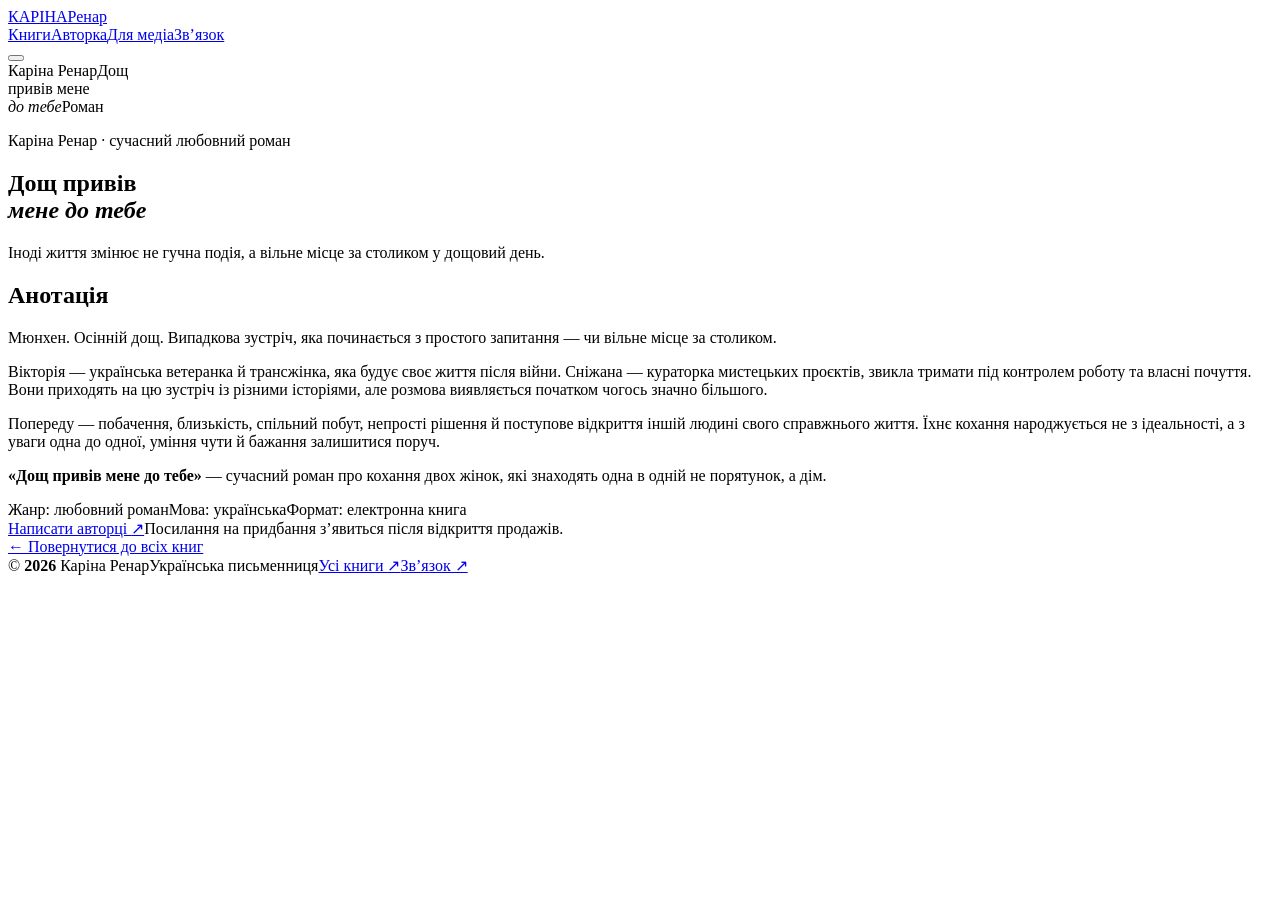
==== public/dosh-pryviv-mene-do-tebe.html @ 3561c35e "Додати каталог книг і сторінку роману «Дощ привів мене до тебе» (чернетка)" ====
<!doctype html>
<html lang="uk">
<head>
<meta charset="utf-8"/>
<meta name="viewport" content="width=device-width,initial-scale=1"/>
<meta name="theme-color" content="#f7f2e9"/>
<title>Дощ привів мене до тебе — роман Каріни Ренар</title>
<meta name="description" content="«Дощ привів мене до тебе» — сучасний любовний роман Каріни Ренар про Вікторію і Сніжану, випадкову зустріч у Мюнхені, близькість, довіру та право бути собою."/>
<link rel="canonical" href="https://karina-renar-book.karina0zp0ua.workers.dev/dosh-pryviv-mene-do-tebe.html"/>
<meta property="og:type" content="book"/>
<meta property="og:locale" content="uk_UA"/>
<meta property="og:site_name" content="Каріна Ренар"/>
<meta property="og:title" content="Дощ привів мене до тебе — Каріна Ренар"/>
<meta property="og:description" content="Сучасний роман про двох жінок, які знаходять одна в одній дім."/>
<meta property="og:url" content="https://karina-renar-book.karina0zp0ua.workers.dev/dosh-pryviv-mene-do-tebe.html"/>
<meta name="twitter:card" content="summary"/>
<link rel="icon" href="/favicon.svg" type="image/svg+xml"/>
<link rel="preconnect" href="https://fonts.googleapis.com"/>
<link rel="preconnect" href="https://fonts.gstatic.com" crossorigin/>
<link href="https://fonts.googleapis.com/css2?family=Manrope:wght@300;400;500;600&family=Unbounded:wght@400;500;600&display=swap" rel="stylesheet"/>
<link rel="stylesheet" href="/styles.css?v=20261101-novel"/>
</head>
<body class="novel-page">
<div class="grain" aria-hidden="true"></div>
<header class="nav">
<a class="wordmark" aria-label="Каріна Ренар — на головну" href="/"><span class="wordmark-top">КАРІНА</span><span class="wordmark-bottom">Ренар</span></a>
<nav id="main-navigation" aria-label="Головна навігація">
<a href="/#books">Книги</a><a href="/#about">Авторка</a><a href="/press.html">Для медіа</a><a href="/#contact">Зв’язок</a>
</nav>
<button class="menu" type="button" aria-controls="main-navigation" aria-expanded="false" aria-label="Відкрити меню"><span></span><span></span></button>
</header>
<main class="novel-main">
<div class="novel-intro">
<div class="novel-art reveal">
<div class="novel-cover-frame">
<div class="novel-cover-fallback" role="img" aria-label="Тимчасова типографічна заглушка; перед публікацією замінити затвердженою обкладинкою">
<span class="novel-cover-author">Каріна Ренар</span><span class="novel-cover-title">Дощ<br/>привів мене<br/><em>до тебе</em></span><span class="novel-cover-caption">Роман</span>
</div>
</div>
</div>
<article class="novel-lead reveal">
<p class="kicker">Каріна Ренар · сучасний любовний роман</p>
<h1>Дощ привів<br/><em>мене до тебе</em></h1>
<p class="novel-deck">Іноді життя змінює не гучна подія, а вільне місце за столиком у дощовий день.</p>
<h2>Анотація</h2>
<p class="annotation-text">Мюнхен. Осінній дощ. Випадкова зустріч, яка починається з простого запитання — чи вільне місце за столиком.</p>
<p class="annotation-text">Вікторія — українська ветеранка й трансжінка, яка будує своє життя після війни. Сніжана — кураторка мистецьких проєктів, звикла тримати під контролем роботу та власні почуття. Вони приходять на цю зустріч із різними історіями, але розмова виявляється початком чогось значно більшого.</p>
<p class="annotation-text">Попереду — побачення, близькість, спільний побут, непрості рішення й поступове відкриття іншій людині свого справжнього життя. Їхнє кохання народжується не з ідеальності, а з уваги одна до одної, уміння чути й бажання залишитися поруч.</p>
<p class="annotation-text"><strong>«Дощ привів мене до тебе»</strong> — сучасний роман про кохання двох жінок, які знаходять одна в одній не порятунок, а дім.</p>
<div class="novel-facts"><span>Жанр: любовний роман</span><span>Мова: українська</span><span>Формат: електронна книга</span></div>
<div class="novel-actions"><a class="button" href="/#contact">Написати авторці <span aria-hidden="true">↗</span></a><span class="novel-status">Посилання на придбання з’явиться після відкриття продажів.</span></div>
</article>
</div>
<div class="novel-return"><a href="/#books">← Повернутися до всіх книг</a></div>
</main>
<footer><span>© <b id="year">2026</b> Каріна Ренар</span><span>Українська письменниця</span><a href="/#books">Усі книги ↗</a><a href="/#contact">Зв’язок ↗</a></footer>
<script src="/site-config.js"></script><script src="/script.js"></script>
</body>
</html>
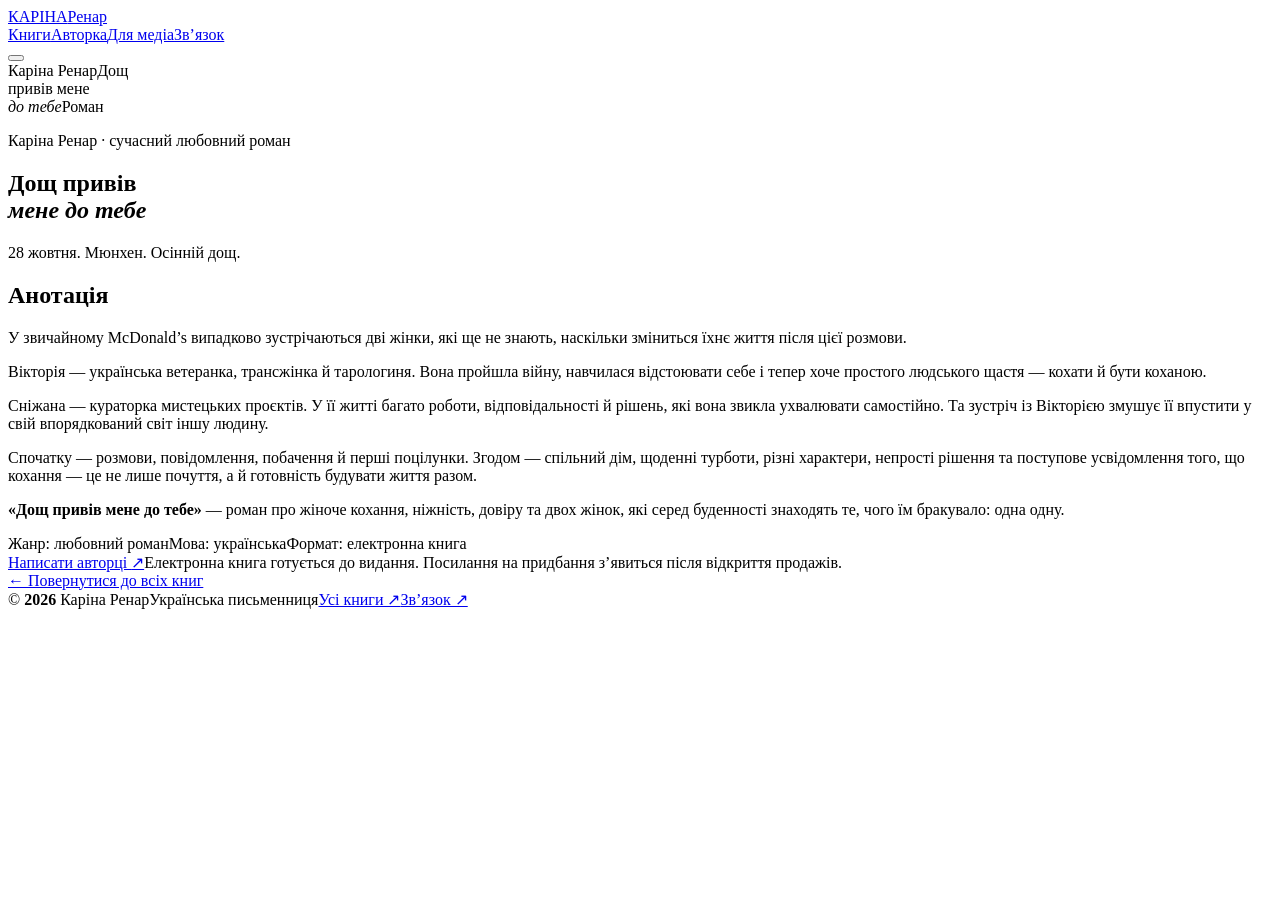
==== commit 764c1a63: "Уточнити видавничу анотацію роману та SEO-опис" ====
--- a/public/dosh-pryviv-mene-do-tebe.html
+++ b/public/dosh-pryviv-mene-do-tebe.html
@@ -5,7 +5,7 @@
 <meta name="viewport" content="width=device-width,initial-scale=1"/>
 <meta name="theme-color" content="#f7f2e9"/>
 <title>Дощ привів мене до тебе — роман Каріни Ренар</title>
-<meta name="description" content="«Дощ привів мене до тебе» — сучасний любовний роман Каріни Ренар про Вікторію і Сніжану, випадкову зустріч у Мюнхені, близькість, довіру та право бути собою."/>
+<meta name="description" content="«Дощ привів мене до тебе» — сучасний любовний роман Каріни Ренар про двох жінок, випадкову зустріч у Мюнхені, кохання, довіру та спільне життя."/>
 <link rel="canonical" href="https://karina-renar-book.karina0zp0ua.workers.dev/dosh-pryviv-mene-do-tebe.html"/>
 <meta property="og:type" content="book"/>
 <meta property="og:locale" content="uk_UA"/>
@@ -41,14 +41,15 @@
 <article class="novel-lead reveal">
 <p class="kicker">Каріна Ренар · сучасний любовний роман</p>
 <h1>Дощ привів<br/><em>мене до тебе</em></h1>
-<p class="novel-deck">Іноді життя змінює не гучна подія, а вільне місце за столиком у дощовий день.</p>
+<p class="novel-deck">28 жовтня. Мюнхен. Осінній дощ.</p>
 <h2>Анотація</h2>
-<p class="annotation-text">Мюнхен. Осінній дощ. Випадкова зустріч, яка починається з простого запитання — чи вільне місце за столиком.</p>
-<p class="annotation-text">Вікторія — українська ветеранка й трансжінка, яка будує своє життя після війни. Сніжана — кураторка мистецьких проєктів, звикла тримати під контролем роботу та власні почуття. Вони приходять на цю зустріч із різними історіями, але розмова виявляється початком чогось значно більшого.</p>
-<p class="annotation-text">Попереду — побачення, близькість, спільний побут, непрості рішення й поступове відкриття іншій людині свого справжнього життя. Їхнє кохання народжується не з ідеальності, а з уваги одна до одної, уміння чути й бажання залишитися поруч.</p>
-<p class="annotation-text"><strong>«Дощ привів мене до тебе»</strong> — сучасний роман про кохання двох жінок, які знаходять одна в одній не порятунок, а дім.</p>
+<p class="annotation-text">У звичайному McDonald’s випадково зустрічаються дві жінки, які ще не знають, наскільки зміниться їхнє життя після цієї розмови.</p>
+<p class="annotation-text">Вікторія — українська ветеранка, трансжінка й тарологиня. Вона пройшла війну, навчилася відстоювати себе і тепер хоче простого людського щастя — кохати й бути коханою.</p>
+<p class="annotation-text">Сніжана — кураторка мистецьких проєктів. У її житті багато роботи, відповідальності й рішень, які вона звикла ухвалювати самостійно. Та зустріч із Вікторією змушує її впустити у свій впорядкований світ іншу людину.</p>
+<p class="annotation-text">Спочатку — розмови, повідомлення, побачення й перші поцілунки. Згодом — спільний дім, щоденні турботи, різні характери, непрості рішення та поступове усвідомлення того, що кохання — це не лише почуття, а й готовність будувати життя разом.</p>
+<p class="annotation-text"><strong>«Дощ привів мене до тебе»</strong> — роман про жіноче кохання, ніжність, довіру та двох жінок, які серед буденності знаходять те, чого їм бракувало: одна одну.</p>
 <div class="novel-facts"><span>Жанр: любовний роман</span><span>Мова: українська</span><span>Формат: електронна книга</span></div>
-<div class="novel-actions"><a class="button" href="/#contact">Написати авторці <span aria-hidden="true">↗</span></a><span class="novel-status">Посилання на придбання з’явиться після відкриття продажів.</span></div>
+<div class="novel-actions"><a class="button" href="/#contact">Написати авторці <span aria-hidden="true">↗</span></a><span class="novel-status">Електронна книга готується до видання. Посилання на придбання з’явиться після відкриття продажів.</span></div>
 </article>
 </div>
 <div class="novel-return"><a href="/#books">← Повернутися до всіх книг</a></div>
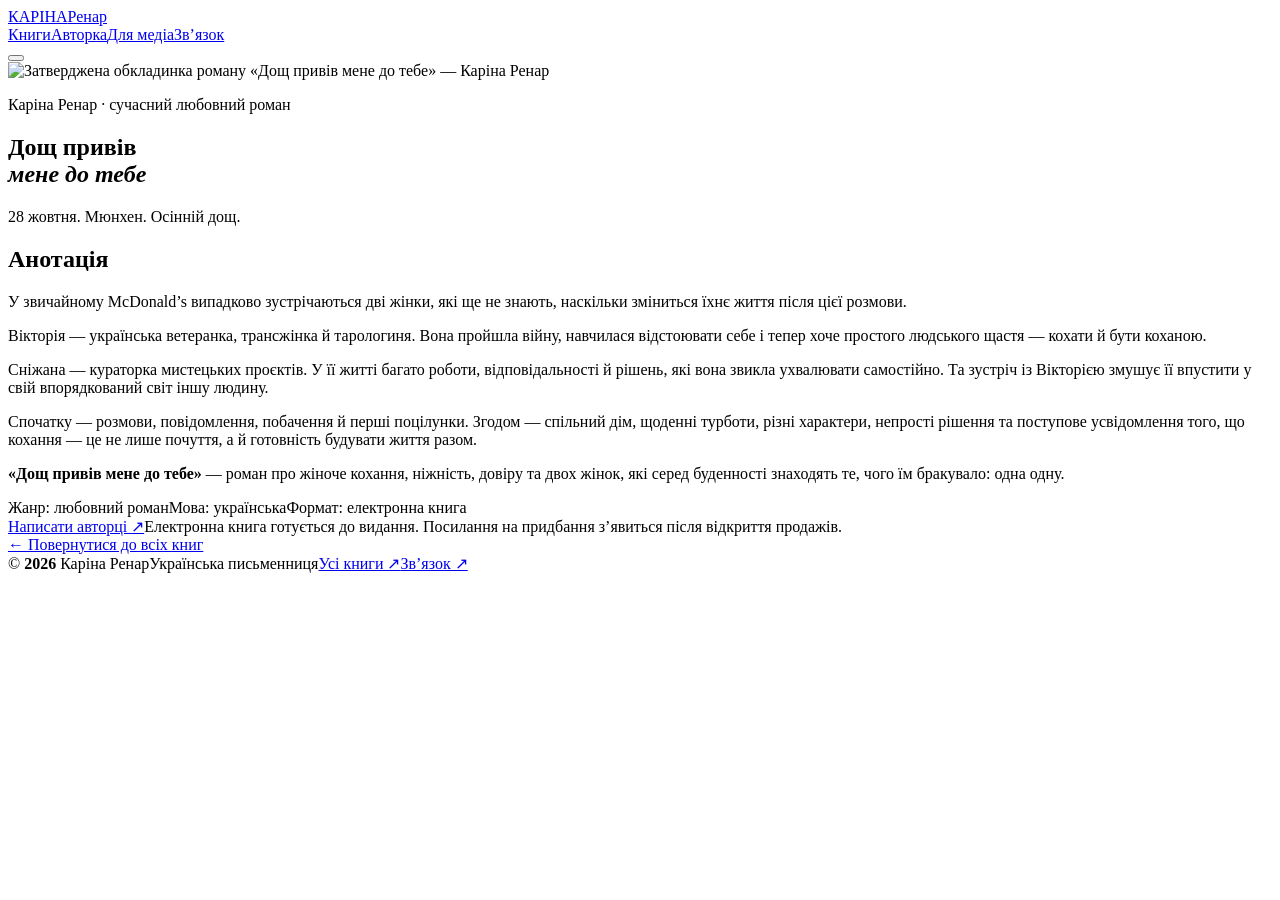
==== commit bf38d3f0: "Підключити затверджену обкладинку роману до сайту" ====
--- a/public/dosh-pryviv-mene-do-tebe.html
+++ b/public/dosh-pryviv-mene-do-tebe.html
@@ -13,7 +13,10 @@
 <meta property="og:title" content="Дощ привів мене до тебе — Каріна Ренар"/>
 <meta property="og:description" content="Сучасний роман про двох жінок, які знаходять одна в одній дім."/>
 <meta property="og:url" content="https://karina-renar-book.karina0zp0ua.workers.dev/dosh-pryviv-mene-do-tebe.html"/>
-<meta name="twitter:card" content="summary"/>
+<meta property="og:image" content="https://karina-renar-book.karina0zp0ua.workers.dev/assets/dosh-pryviv-mene-do-tebe-cover.jpg"/>
+<meta property="og:image:alt" content="Обкладинка роману «Дощ привів мене до тебе» — Каріна Ренар"/>
+<meta name="twitter:card" content="summary_large_image"/>
+<meta name="twitter:image" content="https://karina-renar-book.karina0zp0ua.workers.dev/assets/dosh-pryviv-mene-do-tebe-cover.jpg"/>
 <link rel="icon" href="/favicon.svg" type="image/svg+xml"/>
 <link rel="preconnect" href="https://fonts.googleapis.com"/>
 <link rel="preconnect" href="https://fonts.gstatic.com" crossorigin/>
@@ -33,9 +36,7 @@
 <div class="novel-intro">
 <div class="novel-art reveal">
 <div class="novel-cover-frame">
-<div class="novel-cover-fallback" role="img" aria-label="Тимчасова типографічна заглушка; перед публікацією замінити затвердженою обкладинкою">
-<span class="novel-cover-author">Каріна Ренар</span><span class="novel-cover-title">Дощ<br/>привів мене<br/><em>до тебе</em></span><span class="novel-cover-caption">Роман</span>
-</div>
+<img class="novel-cover-image" src="/assets/dosh-pryviv-mene-do-tebe-cover.jpg" alt="Затверджена обкладинка роману «Дощ привів мене до тебе» — Каріна Ренар" width="1087" height="1536" decoding="async" fetchpriority="high"/>
 </div>
 </div>
 <article class="novel-lead reveal">
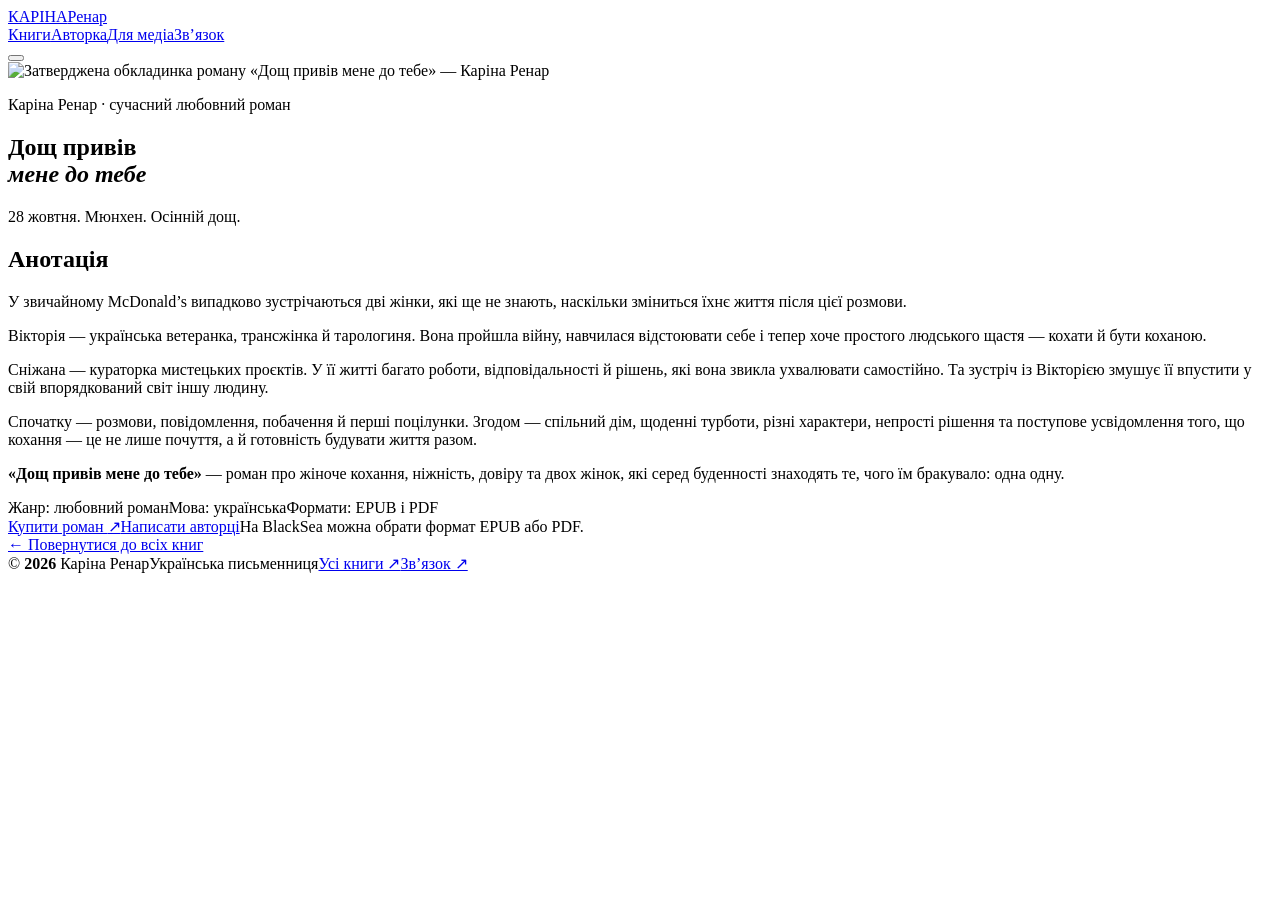
==== commit ff35921a: "Add BlackSea buy button for romance novel to author site" ====
--- a/public/dosh-pryviv-mene-do-tebe.html
+++ b/public/dosh-pryviv-mene-do-tebe.html
@@ -13,15 +13,17 @@
 <meta property="og:title" content="Дощ привів мене до тебе — Каріна Ренар"/>
 <meta property="og:description" content="Сучасний роман про двох жінок, які знаходять одна в одній дім."/>
 <meta property="og:url" content="https://karina-renar-book.karina0zp0ua.workers.dev/dosh-pryviv-mene-do-tebe.html"/>
-<meta property="og:image" content="https://karina-renar-book.karina0zp0ua.workers.dev/assets/dosh-pryviv-mene-do-tebe-cover.jpg"/>
-<meta property="og:image:alt" content="Обкладинка роману «Дощ привів мене до тебе» — Каріна Ренар"/>
+<meta property="og:image" content="https://karina-renar-book.karina0zp0ua.workers.dev/assets/social-preview-romance.jpg"/>
+<meta property="og:image:alt" content="Обкладинка любовного роману «Дощ привів мене до тебе» — Каріна Ренар"/>
+<meta property="og:image:width" content="1200"/>
+<meta property="og:image:height" content="630"/>
 <meta name="twitter:card" content="summary_large_image"/>
-<meta name="twitter:image" content="https://karina-renar-book.karina0zp0ua.workers.dev/assets/dosh-pryviv-mene-do-tebe-cover.jpg"/>
+<meta name="twitter:image" content="https://karina-renar-book.karina0zp0ua.workers.dev/assets/social-preview-romance.jpg"/>
 <link rel="icon" href="/favicon.svg" type="image/svg+xml"/>
 <link rel="preconnect" href="https://fonts.googleapis.com"/>
 <link rel="preconnect" href="https://fonts.gstatic.com" crossorigin/>
 <link href="https://fonts.googleapis.com/css2?family=Manrope:wght@300;400;500;600&family=Unbounded:wght@400;500;600&display=swap" rel="stylesheet"/>
-<link rel="stylesheet" href="/styles.css?v=20261101-novel"/>
+<link rel="stylesheet" href="/styles.css?v=20261101-blacksea-srg"/>
 </head>
 <body class="novel-page">
 <div class="grain" aria-hidden="true"></div>
@@ -49,8 +51,8 @@
 <p class="annotation-text">Сніжана — кураторка мистецьких проєктів. У її житті багато роботи, відповідальності й рішень, які вона звикла ухвалювати самостійно. Та зустріч із Вікторією змушує її впустити у свій впорядкований світ іншу людину.</p>
 <p class="annotation-text">Спочатку — розмови, повідомлення, побачення й перші поцілунки. Згодом — спільний дім, щоденні турботи, різні характери, непрості рішення та поступове усвідомлення того, що кохання — це не лише почуття, а й готовність будувати життя разом.</p>
 <p class="annotation-text"><strong>«Дощ привів мене до тебе»</strong> — роман про жіноче кохання, ніжність, довіру та двох жінок, які серед буденності знаходять те, чого їм бракувало: одна одну.</p>
-<div class="novel-facts"><span>Жанр: любовний роман</span><span>Мова: українська</span><span>Формат: електронна книга</span></div>
-<div class="novel-actions"><a class="button" href="/#contact">Написати авторці <span aria-hidden="true">↗</span></a><span class="novel-status">Електронна книга готується до видання. Посилання на придбання з’явиться після відкриття продажів.</span></div>
+<div class="novel-facts"><span>Жанр: любовний роман</span><span>Мова: українська</span><span>Формати: EPUB і PDF</span></div>
+<div class="novel-actions"><a class="button" href="https://8887413385388.blacksea.in.ua/l/srg" target="_blank" rel="noopener noreferrer" aria-label="Купити роман «Дощ привів мене до тебе» на BlackSea">Купити роман <span aria-hidden="true">↗</span></a><a class="novel-secondary-link" href="/#contact">Написати авторці</a><span class="novel-status">На BlackSea можна обрати формат EPUB або PDF.</span></div>
 </article>
 </div>
 <div class="novel-return"><a href="/#books">← Повернутися до всіх книг</a></div>
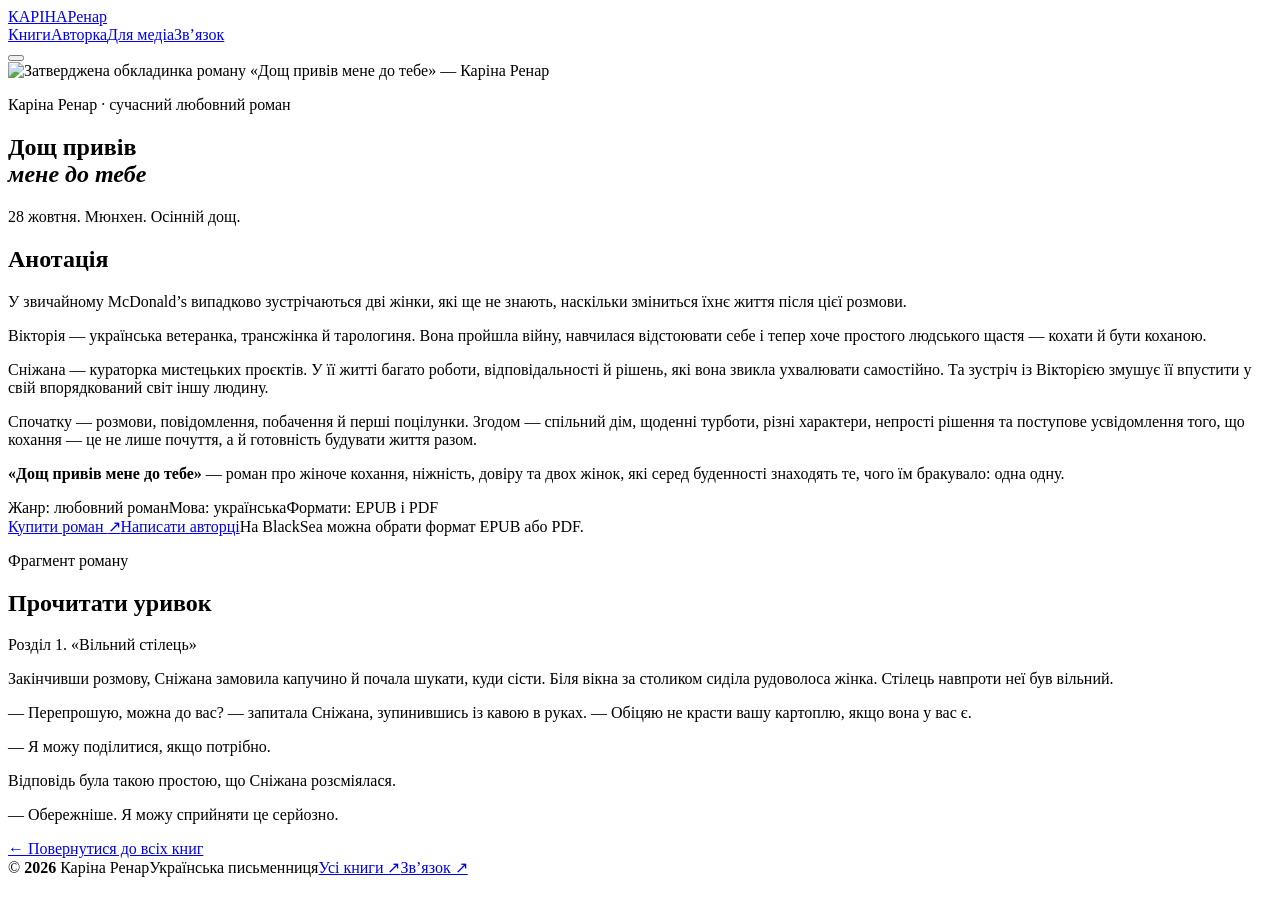
==== commit 50a3c3d8: "Add authentic Chapter 1 excerpt to romance novel page" ====
--- a/public/dosh-pryviv-mene-do-tebe.html
+++ b/public/dosh-pryviv-mene-do-tebe.html
@@ -23,7 +23,7 @@
 <link rel="preconnect" href="https://fonts.googleapis.com"/>
 <link rel="preconnect" href="https://fonts.gstatic.com" crossorigin/>
 <link href="https://fonts.googleapis.com/css2?family=Manrope:wght@300;400;500;600&family=Unbounded:wght@400;500;600&display=swap" rel="stylesheet"/>
-<link rel="stylesheet" href="/styles.css?v=20261101-blacksea-srg"/>
+<link rel="stylesheet" href="/styles.css?v=20261103-novel-excerpt"/>
 </head>
 <body class="novel-page">
 <div class="grain" aria-hidden="true"></div>
@@ -55,6 +55,20 @@
 <div class="novel-actions"><a class="button" href="https://8887413385388.blacksea.in.ua/l/srg" target="_blank" rel="noopener noreferrer" aria-label="Купити роман «Дощ привів мене до тебе» на BlackSea">Купити роман <span aria-hidden="true">↗</span></a><a class="novel-secondary-link" href="/#contact">Написати авторці</a><span class="novel-status">На BlackSea можна обрати формат EPUB або PDF.</span></div>
 </article>
 </div>
+<section class="novel-excerpt" aria-labelledby="novel-excerpt-title">
+  <div class="novel-excerpt-head">
+    <p class="novel-excerpt-eyebrow">Фрагмент роману</p>
+    <h2 id="novel-excerpt-title">Прочитати уривок</h2>
+    <p class="novel-excerpt-chapter">Розділ 1. «Вільний стілець»</p>
+  </div>
+  <div class="novel-excerpt-body">
+    <p>Закінчивши розмову, Сніжана замовила капучино й почала шукати, куди сісти. Біля вікна за столиком сиділа рудоволоса жінка. Стілець навпроти неї був вільний.</p>
+    <p>— Перепрошую, можна до вас? — запитала Сніжана, зупинившись із кавою в руках. — Обіцяю не красти вашу картоплю, якщо вона у вас є.</p>
+    <p>— Я можу поділитися, якщо потрібно.</p>
+    <p>Відповідь була такою простою, що Сніжана розсміялася.</p>
+    <p>— Обережніше. Я можу сприйняти це серйозно.</p>
+  </div>
+</section>
 <div class="novel-return"><a href="/#books">← Повернутися до всіх книг</a></div>
 </main>
 <footer><span>© <b id="year">2026</b> Каріна Ренар</span><span>Українська письменниця</span><a href="/#books">Усі книги ↗</a><a href="/#contact">Зв’язок ↗</a></footer>
